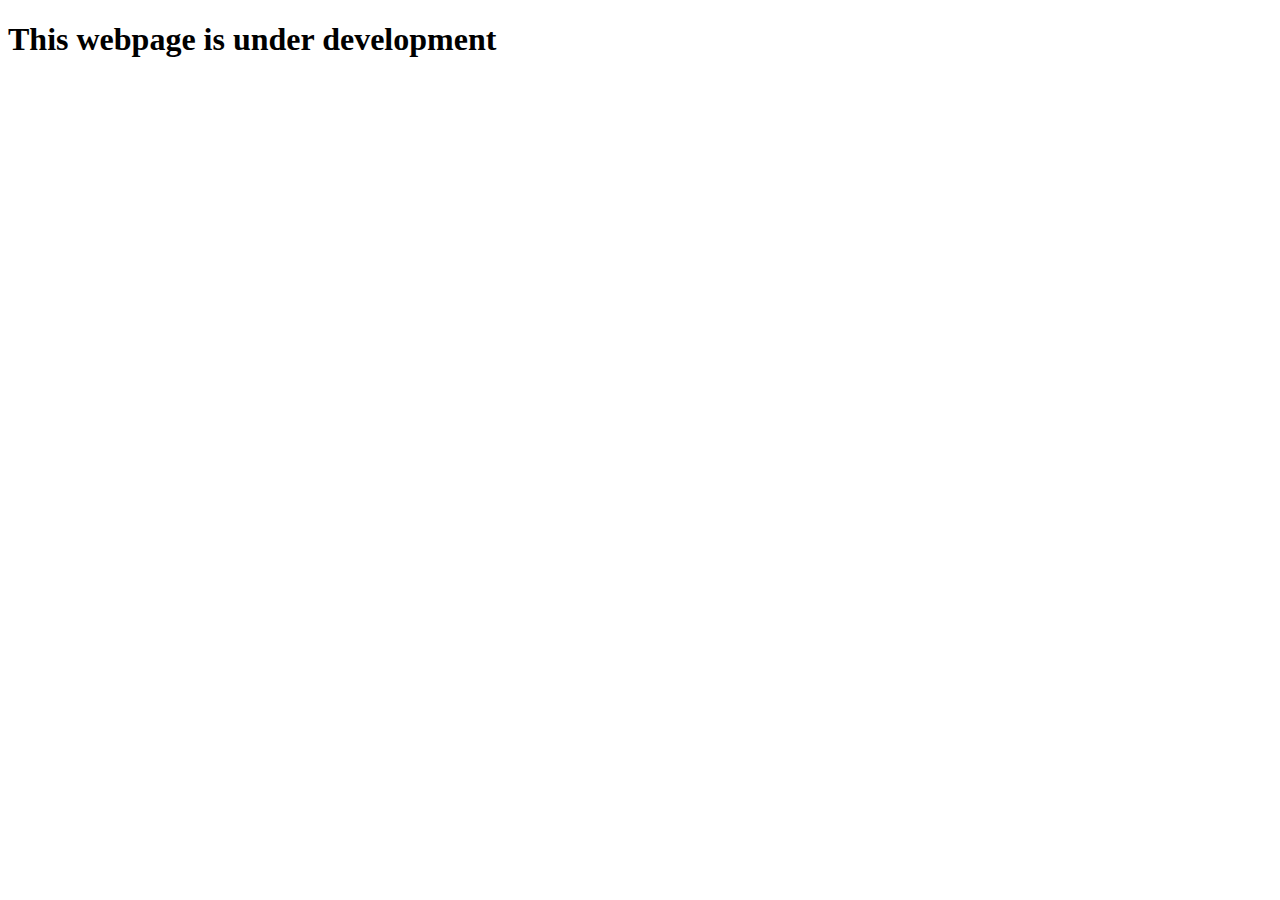
==== index.html @ c254ace5 "qwerty" ====
<!DOCTYPE html>
<html lang="en">

<head>
    <meta charset="UTF-8">
    <meta http-equiv="X-UA-Compatible" content="IE=edge">
    <meta name="viewport" content="width=device-width, initial-scale=1.0">
    <title>Portfolio</title>
</head>

<body>
    <h1>This webpage is under development</h1>
</body>

</html>
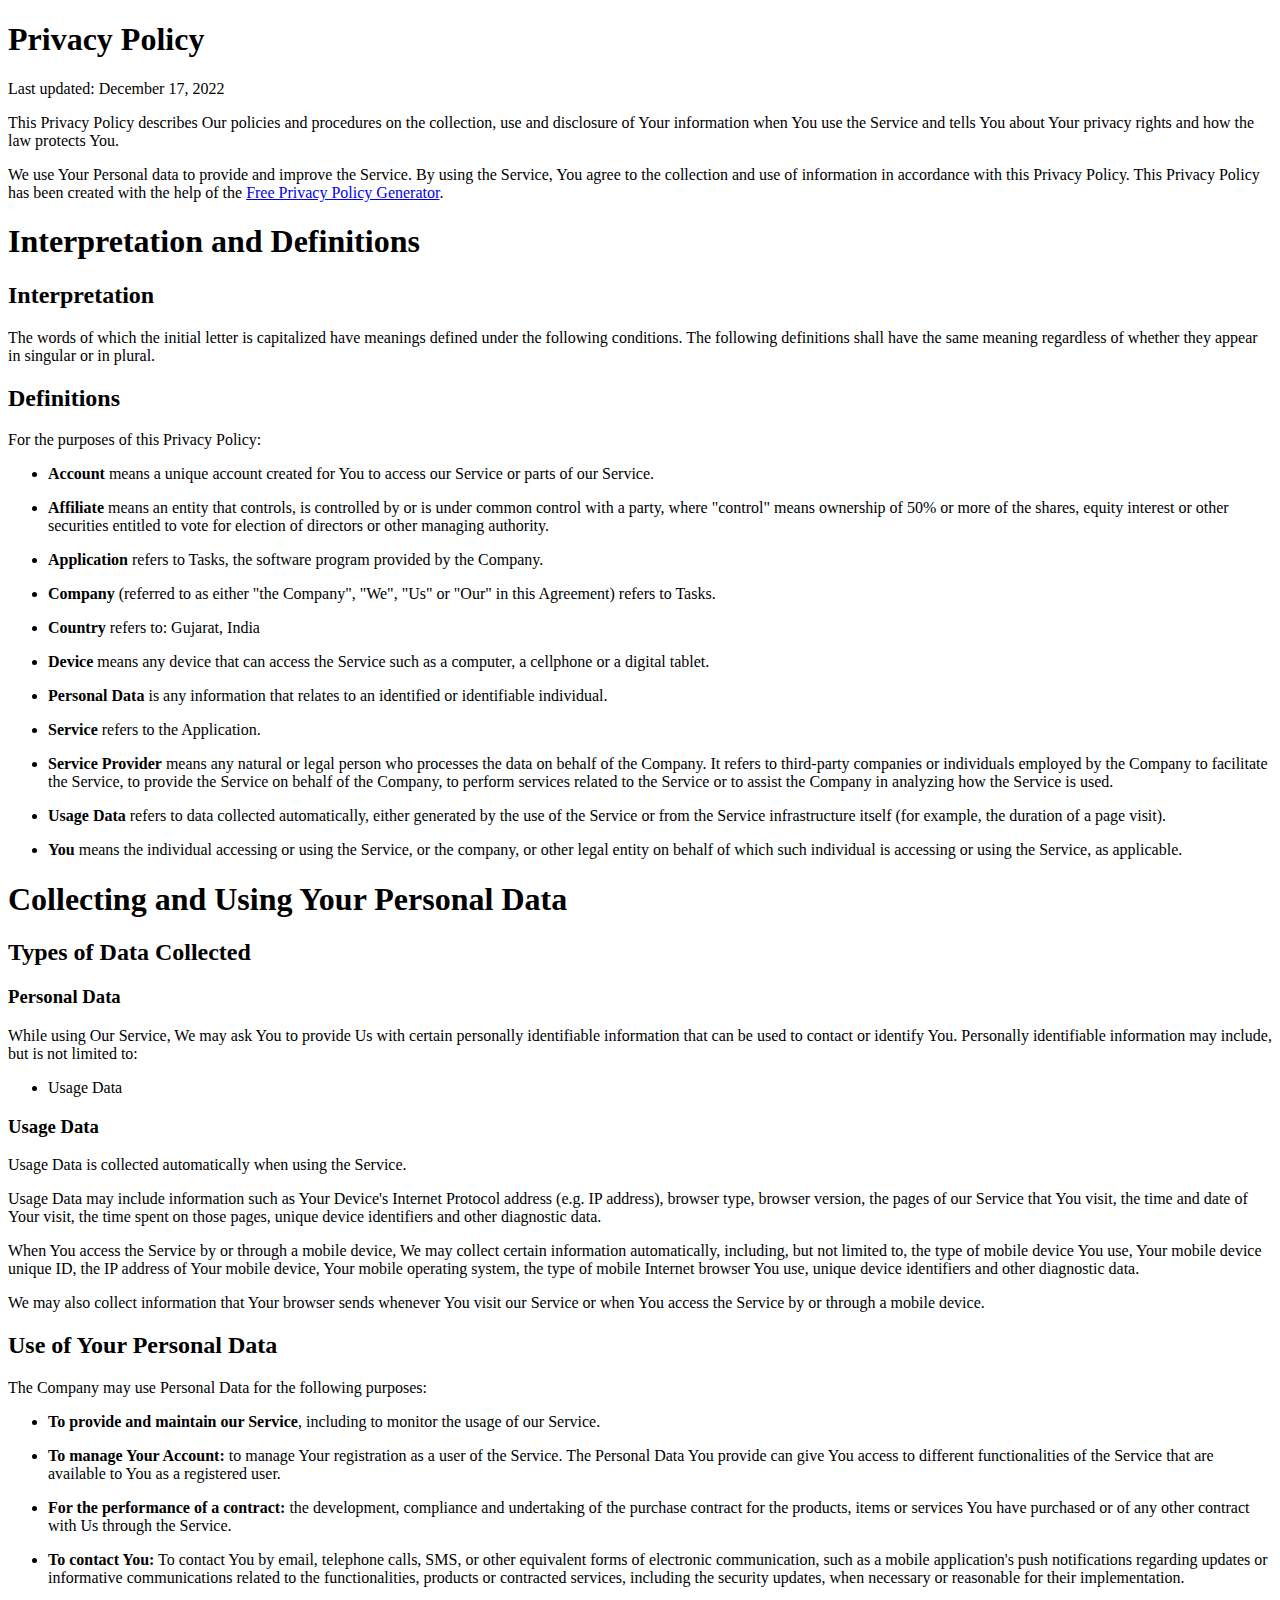
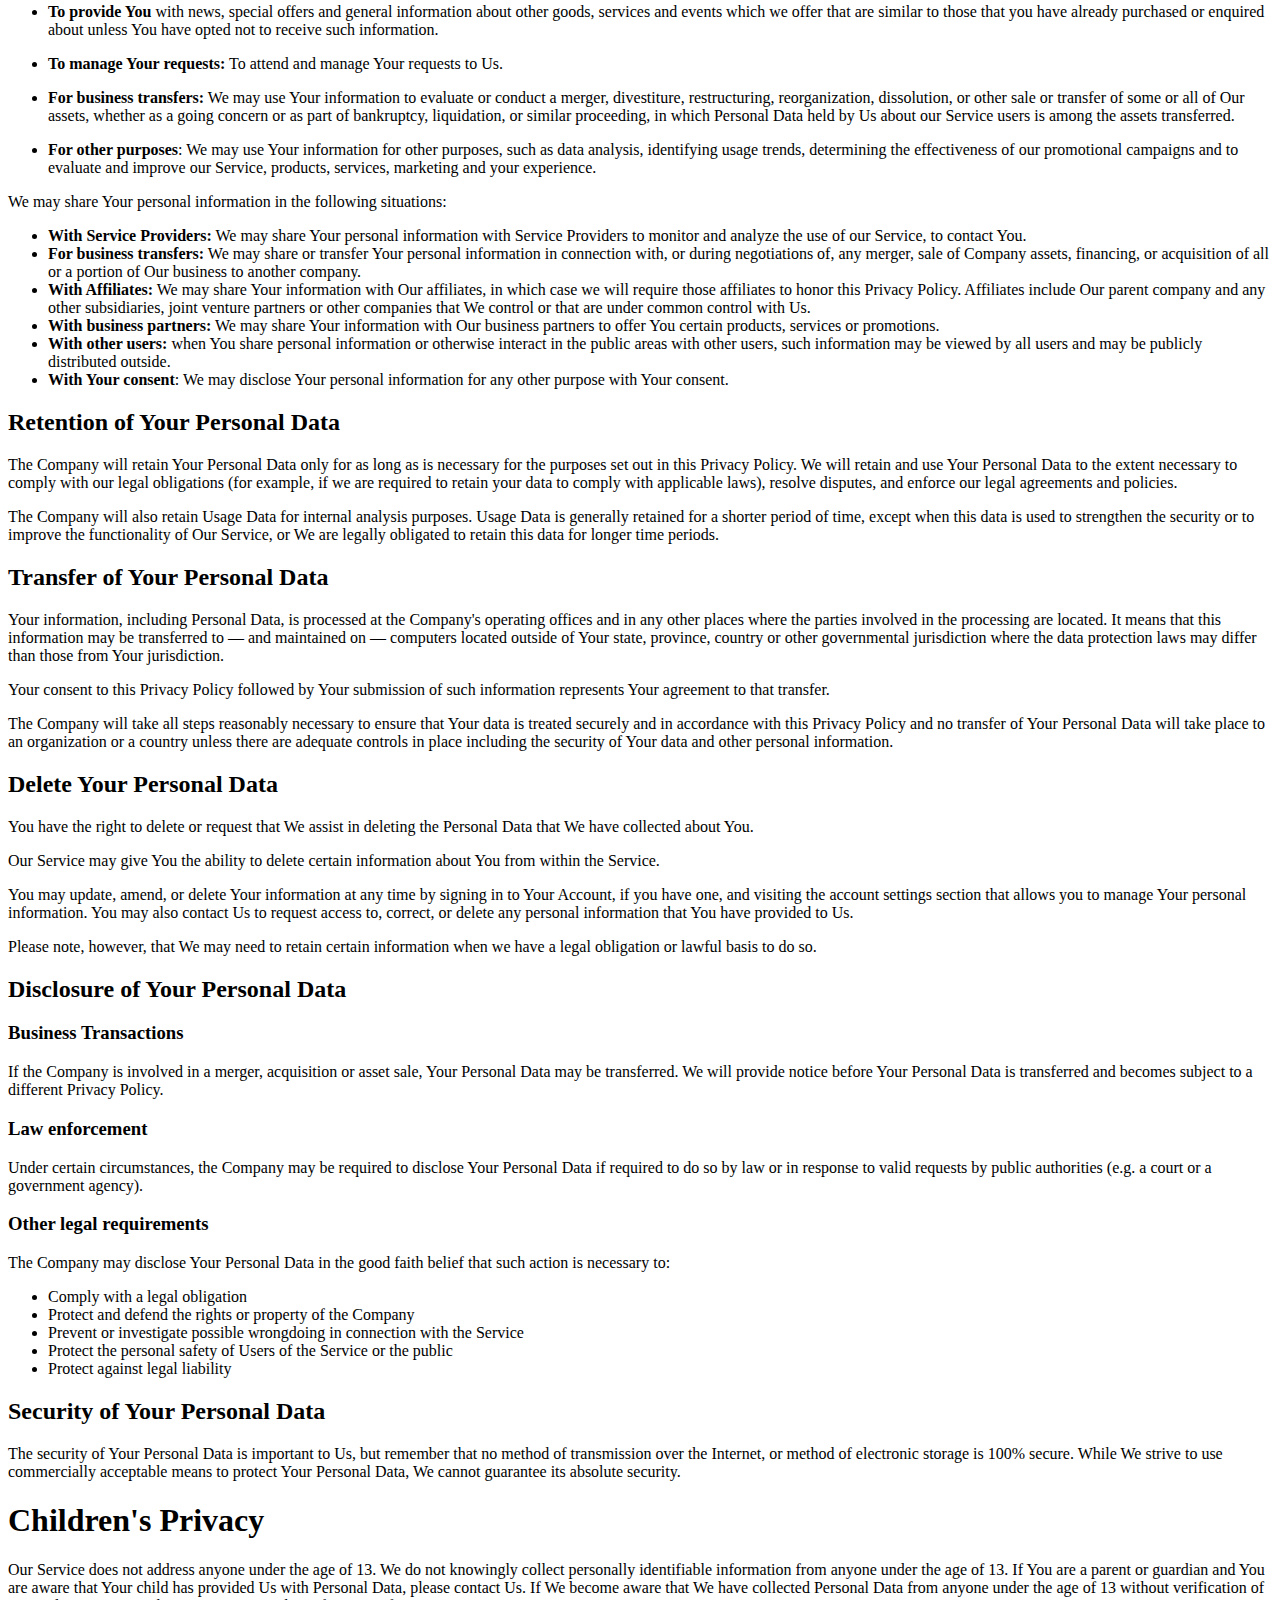
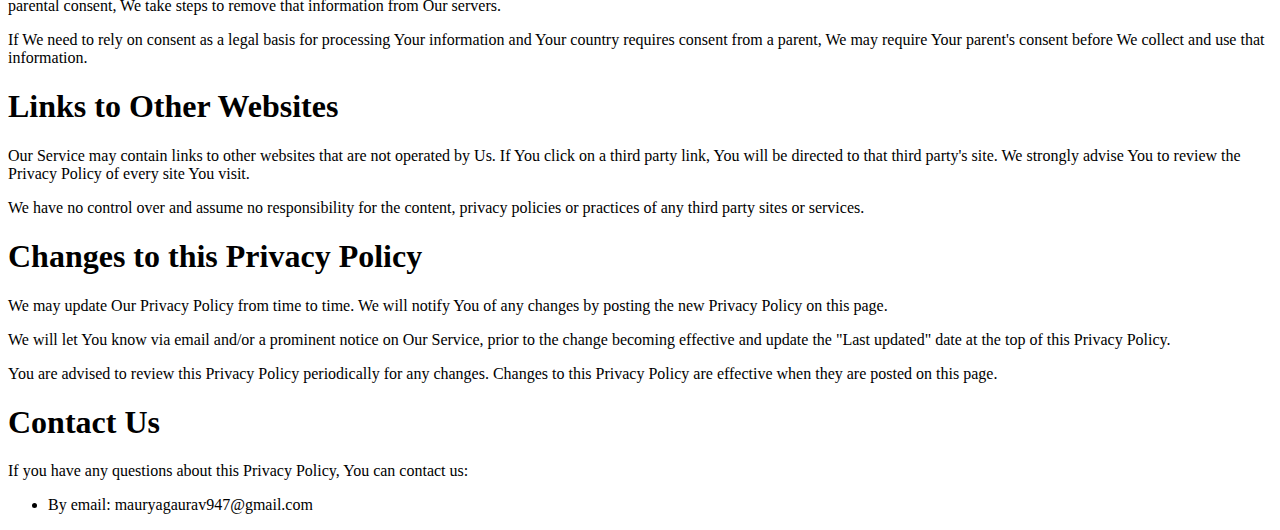
==== commit 84089c5b: "Update index.html" ====
--- a/index.html
+++ b/index.html
@@ -1,15 +1,147 @@
 <!DOCTYPE html>
 <html lang="en">
-
-<head>
-    <meta charset="UTF-8">
-    <meta http-equiv="X-UA-Compatible" content="IE=edge">
-    <meta name="viewport" content="width=device-width, initial-scale=1.0">
-    <title>Portfolio</title>
-</head>
-
-<body>
-    <h1>This webpage is under development</h1>
-</body>
-
-</html>+   <head>
+      <meta charset="UTF-8">
+      <meta http-equiv="X-UA-Compatible" content="IE=edge">
+      <meta name="viewport" content="width=device-width, initial-scale=1.0">
+      <title>Portfolio</title>
+   </head>
+   <body>
+      <h1>Privacy Policy</h1>
+      <p>Last updated: December 17, 2022</p>
+      <p>This Privacy Policy describes Our policies and procedures on the collection, use and disclosure of Your information when You use the Service and tells You about Your privacy rights and how the law protects You.</p>
+      <p>We use Your Personal data to provide and improve the Service. By using the Service, You agree to the collection and use of information in accordance with this Privacy Policy. This Privacy Policy has been created with the help of the <a href="https://www.freeprivacypolicy.com/free-privacy-policy-generator/" target="_blank">Free Privacy Policy Generator</a>.</p>
+      <h1>Interpretation and Definitions</h1>
+      <h2>Interpretation</h2>
+      <p>The words of which the initial letter is capitalized have meanings defined under the following conditions. The following definitions shall have the same meaning regardless of whether they appear in singular or in plural.</p>
+      <h2>Definitions</h2>
+      <p>For the purposes of this Privacy Policy:</p>
+      <ul>
+         <li>
+            <p><strong>Account</strong> means a unique account created for You to access our Service or parts of our Service.</p>
+         </li>
+         <li>
+            <p><strong>Affiliate</strong> means an entity that controls, is controlled by or is under common control with a party, where &quot;control&quot; means ownership of 50% or more of the shares, equity interest or other securities entitled to vote for election of directors or other managing authority.</p>
+         </li>
+         <li>
+            <p><strong>Application</strong> refers to Tasks, the software program provided by the Company.</p>
+         </li>
+         <li>
+            <p><strong>Company</strong> (referred to as either &quot;the Company&quot;, &quot;We&quot;, &quot;Us&quot; or &quot;Our&quot; in this Agreement) refers to Tasks.</p>
+         </li>
+         <li>
+            <p><strong>Country</strong> refers to: Gujarat,  India</p>
+         </li>
+         <li>
+            <p><strong>Device</strong> means any device that can access the Service such as a computer, a cellphone or a digital tablet.</p>
+         </li>
+         <li>
+            <p><strong>Personal Data</strong> is any information that relates to an identified or identifiable individual.</p>
+         </li>
+         <li>
+            <p><strong>Service</strong> refers to the Application.</p>
+         </li>
+         <li>
+            <p><strong>Service Provider</strong> means any natural or legal person who processes the data on behalf of the Company. It refers to third-party companies or individuals employed by the Company to facilitate the Service, to provide the Service on behalf of the Company, to perform services related to the Service or to assist the Company in analyzing how the Service is used.</p>
+         </li>
+         <li>
+            <p><strong>Usage Data</strong> refers to data collected automatically, either generated by the use of the Service or from the Service infrastructure itself (for example, the duration of a page visit).</p>
+         </li>
+         <li>
+            <p><strong>You</strong> means the individual accessing or using the Service, or the company, or other legal entity on behalf of which such individual is accessing or using the Service, as applicable.</p>
+         </li>
+      </ul>
+      <h1>Collecting and Using Your Personal Data</h1>
+      <h2>Types of Data Collected</h2>
+      <h3>Personal Data</h3>
+      <p>While using Our Service, We may ask You to provide Us with certain personally identifiable information that can be used to contact or identify You. Personally identifiable information may include, but is not limited to:</p>
+      <ul>
+         <li>Usage Data</li>
+      </ul>
+      <h3>Usage Data</h3>
+      <p>Usage Data is collected automatically when using the Service.</p>
+      <p>Usage Data may include information such as Your Device's Internet Protocol address (e.g. IP address), browser type, browser version, the pages of our Service that You visit, the time and date of Your visit, the time spent on those pages, unique device identifiers and other diagnostic data.</p>
+      <p>When You access the Service by or through a mobile device, We may collect certain information automatically, including, but not limited to, the type of mobile device You use, Your mobile device unique ID, the IP address of Your mobile device, Your mobile operating system, the type of mobile Internet browser You use, unique device identifiers and other diagnostic data.</p>
+      <p>We may also collect information that Your browser sends whenever You visit our Service or when You access the Service by or through a mobile device.</p>
+      <h2>Use of Your Personal Data</h2>
+      <p>The Company may use Personal Data for the following purposes:</p>
+      <ul>
+         <li>
+            <p><strong>To provide and maintain our Service</strong>, including to monitor the usage of our Service.</p>
+         </li>
+         <li>
+            <p><strong>To manage Your Account:</strong> to manage Your registration as a user of the Service. The Personal Data You provide can give You access to different functionalities of the Service that are available to You as a registered user.</p>
+         </li>
+         <li>
+            <p><strong>For the performance of a contract:</strong> the development, compliance and undertaking of the purchase contract for the products, items or services You have purchased or of any other contract with Us through the Service.</p>
+         </li>
+         <li>
+            <p><strong>To contact You:</strong> To contact You by email, telephone calls, SMS, or other equivalent forms of electronic communication, such as a mobile application's push notifications regarding updates or informative communications related to the functionalities, products or contracted services, including the security updates, when necessary or reasonable for their implementation.</p>
+         </li>
+         <li>
+            <p><strong>To provide You</strong> with news, special offers and general information about other goods, services and events which we offer that are similar to those that you have already purchased or enquired about unless You have opted not to receive such information.</p>
+         </li>
+         <li>
+            <p><strong>To manage Your requests:</strong> To attend and manage Your requests to Us.</p>
+         </li>
+         <li>
+            <p><strong>For business transfers:</strong> We may use Your information to evaluate or conduct a merger, divestiture, restructuring, reorganization, dissolution, or other sale or transfer of some or all of Our assets, whether as a going concern or as part of bankruptcy, liquidation, or similar proceeding, in which Personal Data held by Us about our Service users is among the assets transferred.</p>
+         </li>
+         <li>
+            <p><strong>For other purposes</strong>: We may use Your information for other purposes, such as data analysis, identifying usage trends, determining the effectiveness of our promotional campaigns and to evaluate and improve our Service, products, services, marketing and your experience.</p>
+         </li>
+      </ul>
+      <p>We may share Your personal information in the following situations:</p>
+      <ul>
+         <li><strong>With Service Providers:</strong> We may share Your personal information with Service Providers to monitor and analyze the use of our Service,  to contact You.</li>
+         <li><strong>For business transfers:</strong> We may share or transfer Your personal information in connection with, or during negotiations of, any merger, sale of Company assets, financing, or acquisition of all or a portion of Our business to another company.</li>
+         <li><strong>With Affiliates:</strong> We may share Your information with Our affiliates, in which case we will require those affiliates to honor this Privacy Policy. Affiliates include Our parent company and any other subsidiaries, joint venture partners or other companies that We control or that are under common control with Us.</li>
+         <li><strong>With business partners:</strong> We may share Your information with Our business partners to offer You certain products, services or promotions.</li>
+         <li><strong>With other users:</strong> when You share personal information or otherwise interact in the public areas with other users, such information may be viewed by all users and may be publicly distributed outside.</li>
+         <li><strong>With Your consent</strong>: We may disclose Your personal information for any other purpose with Your consent.</li>
+      </ul>
+      <h2>Retention of Your Personal Data</h2>
+      <p>The Company will retain Your Personal Data only for as long as is necessary for the purposes set out in this Privacy Policy. We will retain and use Your Personal Data to the extent necessary to comply with our legal obligations (for example, if we are required to retain your data to comply with applicable laws), resolve disputes, and enforce our legal agreements and policies.</p>
+      <p>The Company will also retain Usage Data for internal analysis purposes. Usage Data is generally retained for a shorter period of time, except when this data is used to strengthen the security or to improve the functionality of Our Service, or We are legally obligated to retain this data for longer time periods.</p>
+      <h2>Transfer of Your Personal Data</h2>
+      <p>Your information, including Personal Data, is processed at the Company's operating offices and in any other places where the parties involved in the processing are located. It means that this information may be transferred to — and maintained on — computers located outside of Your state, province, country or other governmental jurisdiction where the data protection laws may differ than those from Your jurisdiction.</p>
+      <p>Your consent to this Privacy Policy followed by Your submission of such information represents Your agreement to that transfer.</p>
+      <p>The Company will take all steps reasonably necessary to ensure that Your data is treated securely and in accordance with this Privacy Policy and no transfer of Your Personal Data will take place to an organization or a country unless there are adequate controls in place including the security of Your data and other personal information.</p>
+      <h2>Delete Your Personal Data</h2>
+      <p>You have the right to delete or request that We assist in deleting the Personal Data that We have collected about You.</p>
+      <p>Our Service may give You the ability to delete certain information about You from within the Service.</p>
+      <p>You may update, amend, or delete Your information at any time by signing in to Your Account, if you have one, and visiting the account settings section that allows you to manage Your personal information. You may also contact Us to request access to, correct, or delete any personal information that You have provided to Us.</p>
+      <p>Please note, however, that We may need to retain certain information when we have a legal obligation or lawful basis to do so.</p>
+      <h2>Disclosure of Your Personal Data</h2>
+      <h3>Business Transactions</h3>
+      <p>If the Company is involved in a merger, acquisition or asset sale, Your Personal Data may be transferred. We will provide notice before Your Personal Data is transferred and becomes subject to a different Privacy Policy.</p>
+      <h3>Law enforcement</h3>
+      <p>Under certain circumstances, the Company may be required to disclose Your Personal Data if required to do so by law or in response to valid requests by public authorities (e.g. a court or a government agency).</p>
+      <h3>Other legal requirements</h3>
+      <p>The Company may disclose Your Personal Data in the good faith belief that such action is necessary to:</p>
+      <ul>
+         <li>Comply with a legal obligation</li>
+         <li>Protect and defend the rights or property of the Company</li>
+         <li>Prevent or investigate possible wrongdoing in connection with the Service</li>
+         <li>Protect the personal safety of Users of the Service or the public</li>
+         <li>Protect against legal liability</li>
+      </ul>
+      <h2>Security of Your Personal Data</h2>
+      <p>The security of Your Personal Data is important to Us, but remember that no method of transmission over the Internet, or method of electronic storage is 100% secure. While We strive to use commercially acceptable means to protect Your Personal Data, We cannot guarantee its absolute security.</p>
+      <h1>Children's Privacy</h1>
+      <p>Our Service does not address anyone under the age of 13. We do not knowingly collect personally identifiable information from anyone under the age of 13. If You are a parent or guardian and You are aware that Your child has provided Us with Personal Data, please contact Us. If We become aware that We have collected Personal Data from anyone under the age of 13 without verification of parental consent, We take steps to remove that information from Our servers.</p>
+      <p>If We need to rely on consent as a legal basis for processing Your information and Your country requires consent from a parent, We may require Your parent's consent before We collect and use that information.</p>
+      <h1>Links to Other Websites</h1>
+      <p>Our Service may contain links to other websites that are not operated by Us. If You click on a third party link, You will be directed to that third party's site. We strongly advise You to review the Privacy Policy of every site You visit.</p>
+      <p>We have no control over and assume no responsibility for the content, privacy policies or practices of any third party sites or services.</p>
+      <h1>Changes to this Privacy Policy</h1>
+      <p>We may update Our Privacy Policy from time to time. We will notify You of any changes by posting the new Privacy Policy on this page.</p>
+      <p>We will let You know via email and/or a prominent notice on Our Service, prior to the change becoming effective and update the &quot;Last updated&quot; date at the top of this Privacy Policy.</p>
+      <p>You are advised to review this Privacy Policy periodically for any changes. Changes to this Privacy Policy are effective when they are posted on this page.</p>
+      <h1>Contact Us</h1>
+      <p>If you have any questions about this Privacy Policy, You can contact us:</p>
+      <ul>
+         <li>By email: mauryagaurav947@gmail.com</li>
+      </ul>
+   </body>
+</html>
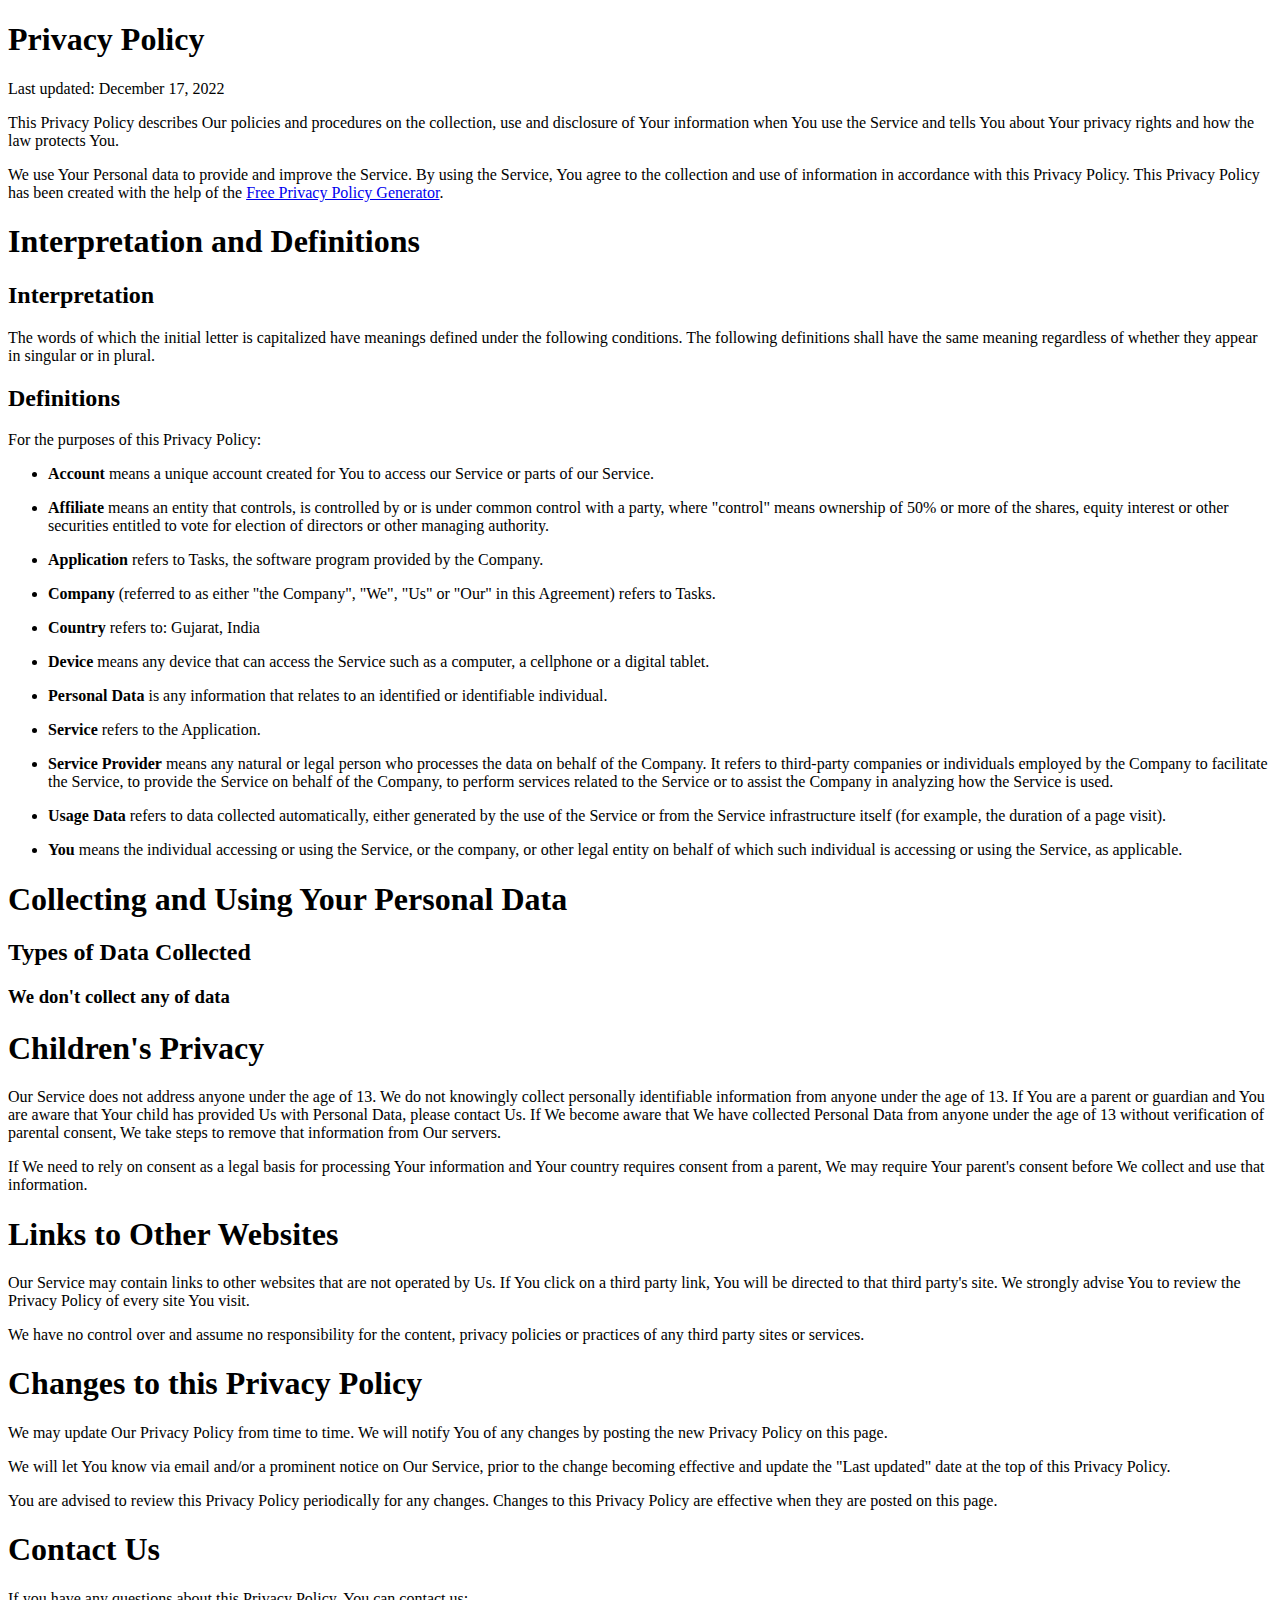
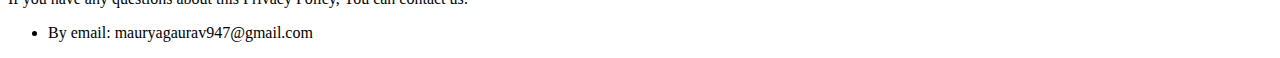
==== commit 8f6aaac5: "Update index.html" ====
--- a/index.html
+++ b/index.html
@@ -4,7 +4,7 @@
       <meta charset="UTF-8">
       <meta http-equiv="X-UA-Compatible" content="IE=edge">
       <meta name="viewport" content="width=device-width, initial-scale=1.0">
-      <title>Portfolio</title>
+      <title>Task Privacy Policy</title>
    </head>
    <body>
       <h1>Privacy Policy</h1>
@@ -53,81 +53,7 @@
       </ul>
       <h1>Collecting and Using Your Personal Data</h1>
       <h2>Types of Data Collected</h2>
-      <h3>Personal Data</h3>
-      <p>While using Our Service, We may ask You to provide Us with certain personally identifiable information that can be used to contact or identify You. Personally identifiable information may include, but is not limited to:</p>
-      <ul>
-         <li>Usage Data</li>
-      </ul>
-      <h3>Usage Data</h3>
-      <p>Usage Data is collected automatically when using the Service.</p>
-      <p>Usage Data may include information such as Your Device's Internet Protocol address (e.g. IP address), browser type, browser version, the pages of our Service that You visit, the time and date of Your visit, the time spent on those pages, unique device identifiers and other diagnostic data.</p>
-      <p>When You access the Service by or through a mobile device, We may collect certain information automatically, including, but not limited to, the type of mobile device You use, Your mobile device unique ID, the IP address of Your mobile device, Your mobile operating system, the type of mobile Internet browser You use, unique device identifiers and other diagnostic data.</p>
-      <p>We may also collect information that Your browser sends whenever You visit our Service or when You access the Service by or through a mobile device.</p>
-      <h2>Use of Your Personal Data</h2>
-      <p>The Company may use Personal Data for the following purposes:</p>
-      <ul>
-         <li>
-            <p><strong>To provide and maintain our Service</strong>, including to monitor the usage of our Service.</p>
-         </li>
-         <li>
-            <p><strong>To manage Your Account:</strong> to manage Your registration as a user of the Service. The Personal Data You provide can give You access to different functionalities of the Service that are available to You as a registered user.</p>
-         </li>
-         <li>
-            <p><strong>For the performance of a contract:</strong> the development, compliance and undertaking of the purchase contract for the products, items or services You have purchased or of any other contract with Us through the Service.</p>
-         </li>
-         <li>
-            <p><strong>To contact You:</strong> To contact You by email, telephone calls, SMS, or other equivalent forms of electronic communication, such as a mobile application's push notifications regarding updates or informative communications related to the functionalities, products or contracted services, including the security updates, when necessary or reasonable for their implementation.</p>
-         </li>
-         <li>
-            <p><strong>To provide You</strong> with news, special offers and general information about other goods, services and events which we offer that are similar to those that you have already purchased or enquired about unless You have opted not to receive such information.</p>
-         </li>
-         <li>
-            <p><strong>To manage Your requests:</strong> To attend and manage Your requests to Us.</p>
-         </li>
-         <li>
-            <p><strong>For business transfers:</strong> We may use Your information to evaluate or conduct a merger, divestiture, restructuring, reorganization, dissolution, or other sale or transfer of some or all of Our assets, whether as a going concern or as part of bankruptcy, liquidation, or similar proceeding, in which Personal Data held by Us about our Service users is among the assets transferred.</p>
-         </li>
-         <li>
-            <p><strong>For other purposes</strong>: We may use Your information for other purposes, such as data analysis, identifying usage trends, determining the effectiveness of our promotional campaigns and to evaluate and improve our Service, products, services, marketing and your experience.</p>
-         </li>
-      </ul>
-      <p>We may share Your personal information in the following situations:</p>
-      <ul>
-         <li><strong>With Service Providers:</strong> We may share Your personal information with Service Providers to monitor and analyze the use of our Service,  to contact You.</li>
-         <li><strong>For business transfers:</strong> We may share or transfer Your personal information in connection with, or during negotiations of, any merger, sale of Company assets, financing, or acquisition of all or a portion of Our business to another company.</li>
-         <li><strong>With Affiliates:</strong> We may share Your information with Our affiliates, in which case we will require those affiliates to honor this Privacy Policy. Affiliates include Our parent company and any other subsidiaries, joint venture partners or other companies that We control or that are under common control with Us.</li>
-         <li><strong>With business partners:</strong> We may share Your information with Our business partners to offer You certain products, services or promotions.</li>
-         <li><strong>With other users:</strong> when You share personal information or otherwise interact in the public areas with other users, such information may be viewed by all users and may be publicly distributed outside.</li>
-         <li><strong>With Your consent</strong>: We may disclose Your personal information for any other purpose with Your consent.</li>
-      </ul>
-      <h2>Retention of Your Personal Data</h2>
-      <p>The Company will retain Your Personal Data only for as long as is necessary for the purposes set out in this Privacy Policy. We will retain and use Your Personal Data to the extent necessary to comply with our legal obligations (for example, if we are required to retain your data to comply with applicable laws), resolve disputes, and enforce our legal agreements and policies.</p>
-      <p>The Company will also retain Usage Data for internal analysis purposes. Usage Data is generally retained for a shorter period of time, except when this data is used to strengthen the security or to improve the functionality of Our Service, or We are legally obligated to retain this data for longer time periods.</p>
-      <h2>Transfer of Your Personal Data</h2>
-      <p>Your information, including Personal Data, is processed at the Company's operating offices and in any other places where the parties involved in the processing are located. It means that this information may be transferred to — and maintained on — computers located outside of Your state, province, country or other governmental jurisdiction where the data protection laws may differ than those from Your jurisdiction.</p>
-      <p>Your consent to this Privacy Policy followed by Your submission of such information represents Your agreement to that transfer.</p>
-      <p>The Company will take all steps reasonably necessary to ensure that Your data is treated securely and in accordance with this Privacy Policy and no transfer of Your Personal Data will take place to an organization or a country unless there are adequate controls in place including the security of Your data and other personal information.</p>
-      <h2>Delete Your Personal Data</h2>
-      <p>You have the right to delete or request that We assist in deleting the Personal Data that We have collected about You.</p>
-      <p>Our Service may give You the ability to delete certain information about You from within the Service.</p>
-      <p>You may update, amend, or delete Your information at any time by signing in to Your Account, if you have one, and visiting the account settings section that allows you to manage Your personal information. You may also contact Us to request access to, correct, or delete any personal information that You have provided to Us.</p>
-      <p>Please note, however, that We may need to retain certain information when we have a legal obligation or lawful basis to do so.</p>
-      <h2>Disclosure of Your Personal Data</h2>
-      <h3>Business Transactions</h3>
-      <p>If the Company is involved in a merger, acquisition or asset sale, Your Personal Data may be transferred. We will provide notice before Your Personal Data is transferred and becomes subject to a different Privacy Policy.</p>
-      <h3>Law enforcement</h3>
-      <p>Under certain circumstances, the Company may be required to disclose Your Personal Data if required to do so by law or in response to valid requests by public authorities (e.g. a court or a government agency).</p>
-      <h3>Other legal requirements</h3>
-      <p>The Company may disclose Your Personal Data in the good faith belief that such action is necessary to:</p>
-      <ul>
-         <li>Comply with a legal obligation</li>
-         <li>Protect and defend the rights or property of the Company</li>
-         <li>Prevent or investigate possible wrongdoing in connection with the Service</li>
-         <li>Protect the personal safety of Users of the Service or the public</li>
-         <li>Protect against legal liability</li>
-      </ul>
-      <h2>Security of Your Personal Data</h2>
-      <p>The security of Your Personal Data is important to Us, but remember that no method of transmission over the Internet, or method of electronic storage is 100% secure. While We strive to use commercially acceptable means to protect Your Personal Data, We cannot guarantee its absolute security.</p>
+      <h3>We don't collect any of data</h3>
       <h1>Children's Privacy</h1>
       <p>Our Service does not address anyone under the age of 13. We do not knowingly collect personally identifiable information from anyone under the age of 13. If You are a parent or guardian and You are aware that Your child has provided Us with Personal Data, please contact Us. If We become aware that We have collected Personal Data from anyone under the age of 13 without verification of parental consent, We take steps to remove that information from Our servers.</p>
       <p>If We need to rely on consent as a legal basis for processing Your information and Your country requires consent from a parent, We may require Your parent's consent before We collect and use that information.</p>
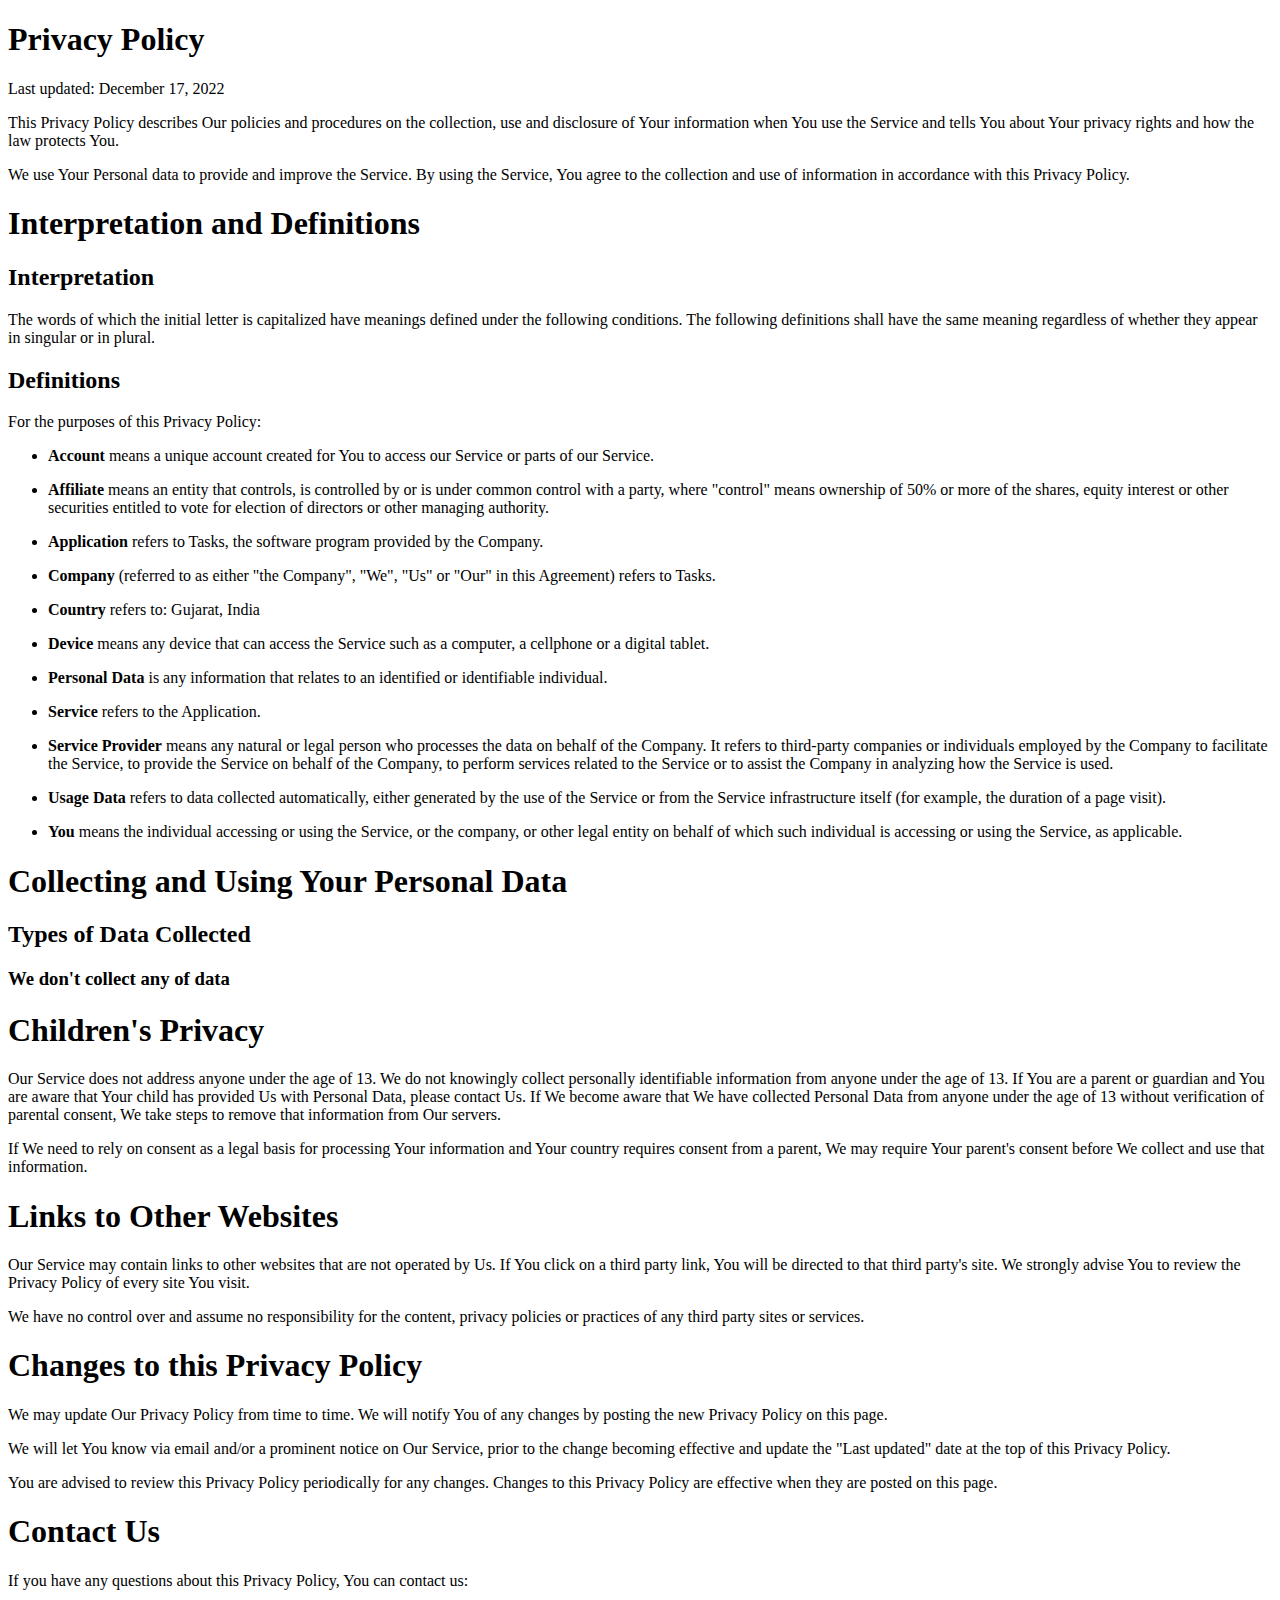
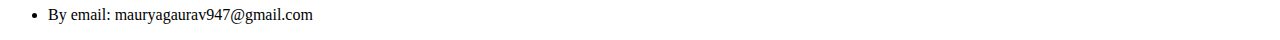
==== commit 973d05f9: "Update index.html" ====
--- a/index.html
+++ b/index.html
@@ -10,7 +10,7 @@
       <h1>Privacy Policy</h1>
       <p>Last updated: December 17, 2022</p>
       <p>This Privacy Policy describes Our policies and procedures on the collection, use and disclosure of Your information when You use the Service and tells You about Your privacy rights and how the law protects You.</p>
-      <p>We use Your Personal data to provide and improve the Service. By using the Service, You agree to the collection and use of information in accordance with this Privacy Policy. This Privacy Policy has been created with the help of the <a href="https://www.freeprivacypolicy.com/free-privacy-policy-generator/" target="_blank">Free Privacy Policy Generator</a>.</p>
+      <p>We use Your Personal data to provide and improve the Service. By using the Service, You agree to the collection and use of information in accordance with this Privacy Policy.</p>
       <h1>Interpretation and Definitions</h1>
       <h2>Interpretation</h2>
       <p>The words of which the initial letter is capitalized have meanings defined under the following conditions. The following definitions shall have the same meaning regardless of whether they appear in singular or in plural.</p>
